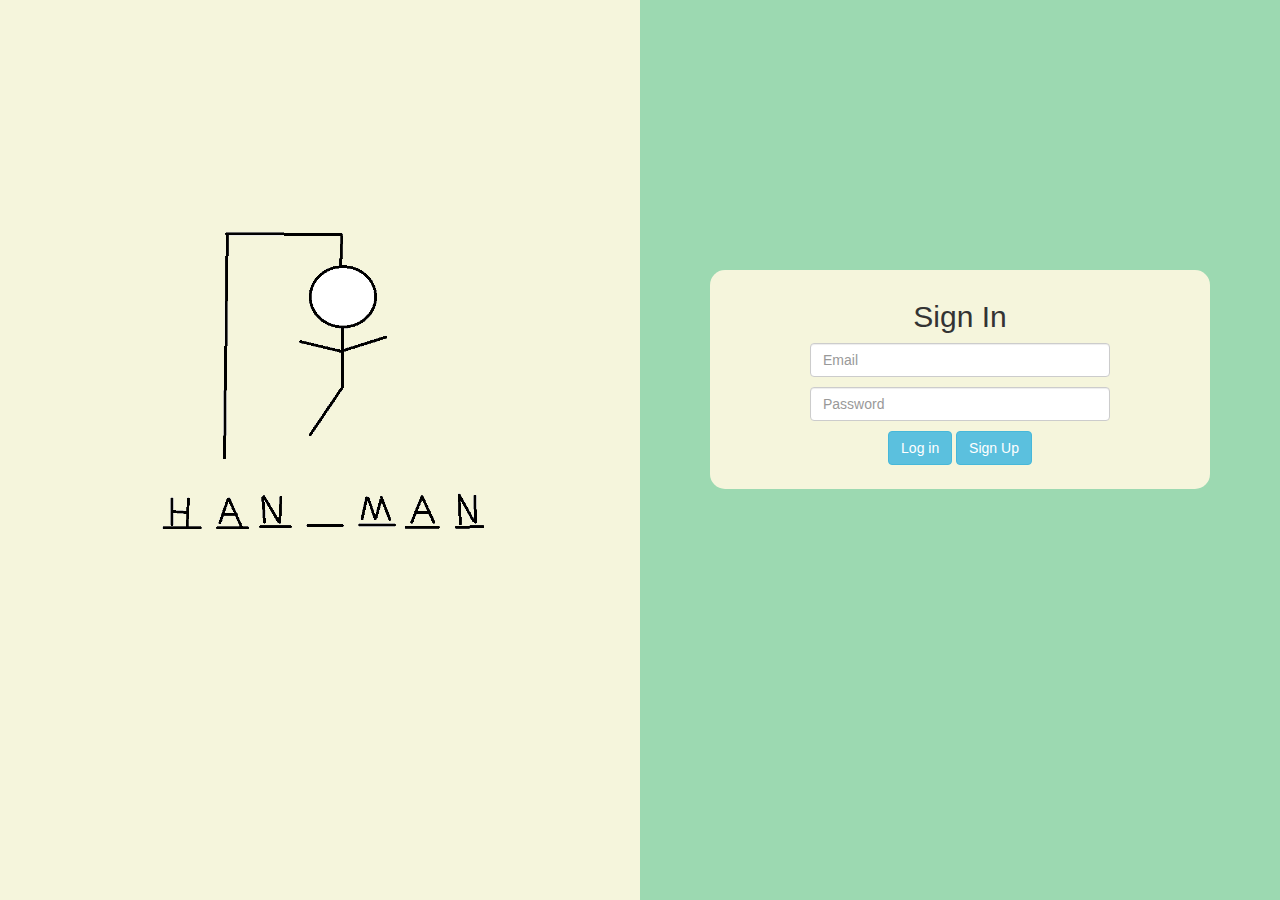
==== index.html @ 8b0bed59 "Configure mobile view for auth pages" ====
<html>
    <head>
        <title>Sign In</title>
        <script src="https://code.jquery.com/jquery-2.2.3.min.js" integrity="sha256-a23g1Nt4dtEYOj7bR+vTu7+T8VP13humZFBJNIYoEJo=" crossorigin="anonymous"></script>
        <link rel="stylesheet" href="https://maxcdn.bootstrapcdn.com/bootstrap/3.3.7/css/bootstrap.min.css" integrity="sha384-BVYiiSIFeK1dGmJRAkycuHAHRg32OmUcww7on3RYdg4Va+PmSTsz/K68vbdEjh4u" crossorigin="anonymous">
        <link rel="stylesheet" type="text/css" href="css/style.css">
    </head>
    <body>
        <div>
            <div class="fluff_container">
                <div id="desktop_banner">
                    <img src="img/Hangman.png" />
                </div>
            </div>
            <div class="auth_container">
                <div class="signin-form-container">
                    <div id="mobile_banner">
                        <img src="img/Hangman.png" />
                    </div>
                    <form id="signinForm">
                        <h2>Sign In</h2>
                        <input type="email" id="emailInputSignin" class="form-control auth-input" placeholder="Email" required>
                        <input type="password" id="passwordInputSignin" class="form-control auth-input" placeholder="Password" pattern=".*" required>
                        <h4 id="signin_error_message" class="error_message text-danger">Incorrect Username or Password</h4>
                        <div>
                            <input type="submit" id="signin-submit" class="btn btn-info" value="Log in">
                            <a href="register.html" class="btn btn-info">Sign Up</a>
                        </div>
                    </form>
                </div>
            </div>
        </div>
        <script src="js/view/signin_view.js"></script>
        <script src="https://code.jquery.com/jquery-2.2.3.min.js" integrity="sha256-a23g1Nt4dtEYOj7bR+vTu7+T8VP13humZFBJNIYoEJo=" crossorigin="anonymous"></script>
        <script src="js/auth/amazon-cognito-identity.min.js"></script>
        <script src="js/auth/config.js"></script>
        <script src="js/auth/cognito-auth.js"></script>
    </body>
</html>
---- css/style.css ----
canvas{ border: 1px solid black; }

#word {
    text-align: center;
}

.jumbotron {
    background-color:  #9cd9b1;
}

button:not(#replay_button):not(#logout_button):not(#replay_button):not(#save_score_button){
    width: 40px;
    margin: 1px;
}

#logout_button_div {
    margin-top: 50px;
    padding: 10px;
}

#game_container {
    margin-top: 2%;
    border-radius: 15px;
    text-align: center;
    background-color: #F5F5DC;
    display: inline-block;
    padding: 10px;
}

#leaderboard_container {
    padding: 20px;
}

#leaderboard_container > h1 {
    margin-top: 1px;
    padding-bottom: 10px;
}

.my_container {
    margin-top: 2%;
    border-radius: 15px;
    text-align: center;
    background-color: #F5F5DC;
    display: inline-block;
}

body {
    text-align: center;
    background-color: #9cd9b1 ;
}

@media only screen and (max-width: 1270px) {
    .fluff_container {
        display: none;
    }
    .auth_container {
        text-align:center;
    }
    
    .signin-form-container {
        border-radius: 15px;
        background-color: #F5F5DC;
        padding: 10px;
        width: 500px; 
        margin: auto;
        margin-top: 2vh;
    }
}

@media only screen and (min-width: 1270px) {
    .fluff_container {
        background-color: #F5F5DC;;
        height: 100%;
        float: left;
        width: 50%;
        text-align: center;
    }

    #mobile_banner {
        display: none;
    }

    .auth_container {
        text-align:center;
        float: right;
        width: 50%;
    }
    
    .signin-form-container {
        border-radius: 15px;
        background-color: #F5F5DC;
        padding: 10px;
        width: 500px; 
        margin: auto;
        margin-top: 30vh;
    }
}



.fluff_container > div {
    margin: auto;
    margin-top: 20vh;
}


.auth-input {
    width: 300px;
    margin: 10px;
}

form {
    display: inline-block;
}

#signin-submit {
    display: inline-block;
}

.modal {
    display: none; 
    position: fixed; 
    z-index: 1; 
    left: 0;
    top: 0;
    width: 100%; 
    height: 100%; 
    overflow: auto; 
    background-color: rgb(0,0,0); 
    background-color: rgba(0,0,0,0.4);
}


.modal-content {
    background-color: #F5F5DC;
    margin: 10% auto; 
    padding: 20px;
    border: 1px solid #888;
    width: 80%; 
}

#alphabet {
    float: right;
    text-align: center;
}

#leaderboard_list > li {
    font-weight: 800;
}

.fluff_container > img {
    margin-top: 20%;
    margin-bottom: auto
}

.error_message {
    display: none;
}
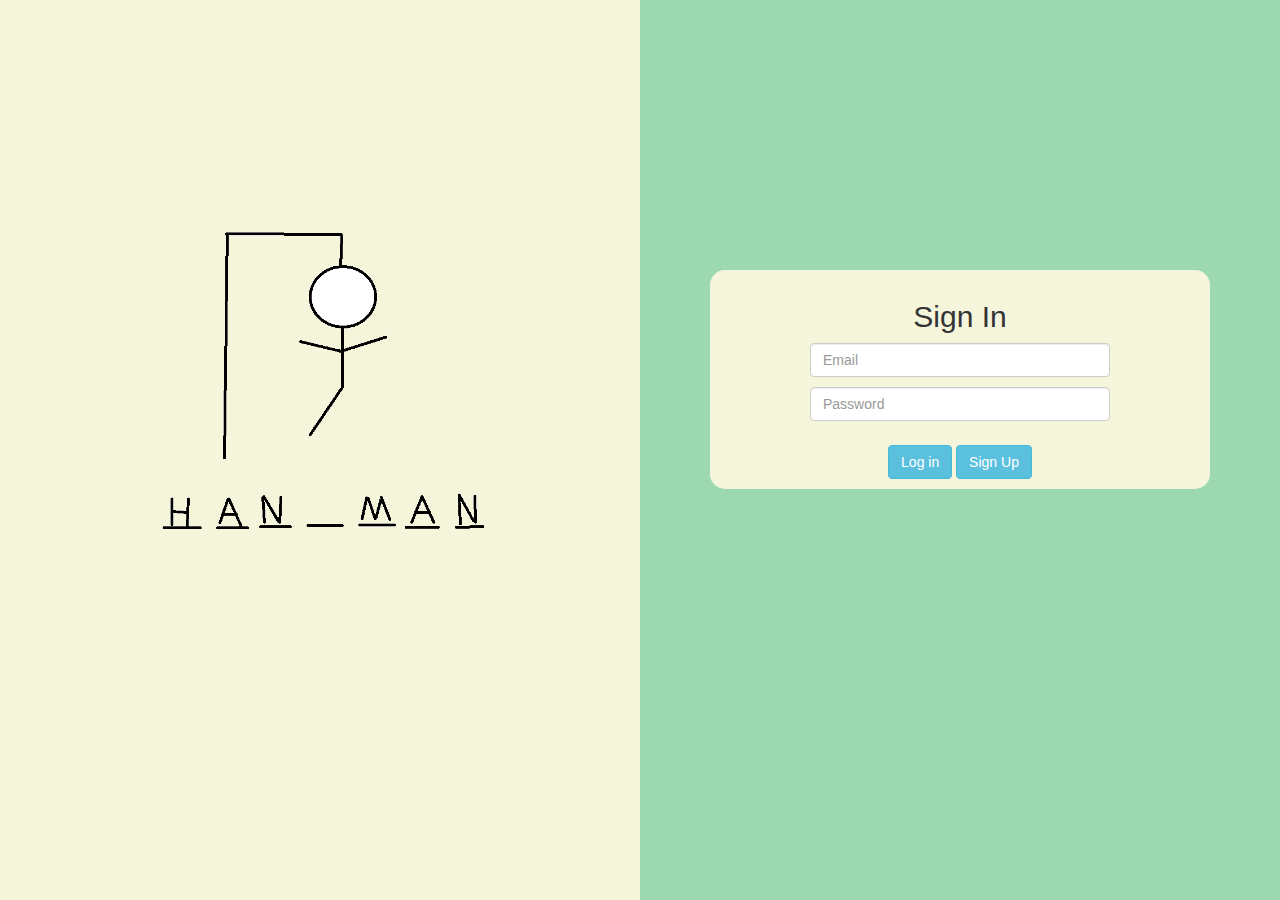
==== commit 8c600aee: "Finish refactoring auth" ====
--- a/index.html
+++ b/index.html
@@ -23,17 +23,22 @@
                         <input type="password" id="passwordInputSignin" class="form-control auth-input" placeholder="Password" pattern=".*" required>
                         <h4 id="signin_error_message" class="error_message text-danger">Incorrect Username or Password</h4>
                         <div>
-                            <input type="submit" id="signin-submit" class="btn btn-info" value="Log in">
-                            <a href="register.html" class="btn btn-info">Sign Up</a>
                         </div>
                     </form>
+                    <div>
+
+                    </div>
+                    <button type="submit" id="signin_button" class="btn btn-info">Log in</button>
+                    <a href="register.html" class="btn btn-info">Sign Up</a>
                 </div>
             </div>
         </div>
+        <script src="js/event_dispatcher.js"></script>
+        <script src="js/auth/config.js"></script>
+        <script src="js/model/signin_model.js"></script>
         <script src="js/view/signin_view.js"></script>
-        <script src="https://code.jquery.com/jquery-2.2.3.min.js" integrity="sha256-a23g1Nt4dtEYOj7bR+vTu7+T8VP13humZFBJNIYoEJo=" crossorigin="anonymous"></script>
+        <script src="js/controller/signin_controller.js"></script>
+        <script src="js/register_app.js"></script>
         <script src="js/auth/amazon-cognito-identity.min.js"></script>
-        <script src="js/auth/config.js"></script>
-        <script src="js/auth/cognito-auth.js"></script>
     </body>
 </html>--- a/css/style.css
+++ b/css/style.css
@@ -8,7 +8,7 @@
     background-color:  #9cd9b1;
 }
 
-button:not(#replay_button):not(#logout_button):not(#replay_button):not(#save_score_button){
+button:not(#signin_button):not(#verify_button):not(#ok_button):not(#register_button):not(#replay_button):not(#logout_button):not(#replay_button):not(#save_score_button){
     width: 40px;
     margin: 1px;
 }
@@ -96,8 +96,6 @@
     }
 }
 
-
-
 .fluff_container > div {
     margin: auto;
     margin-top: 20vh;
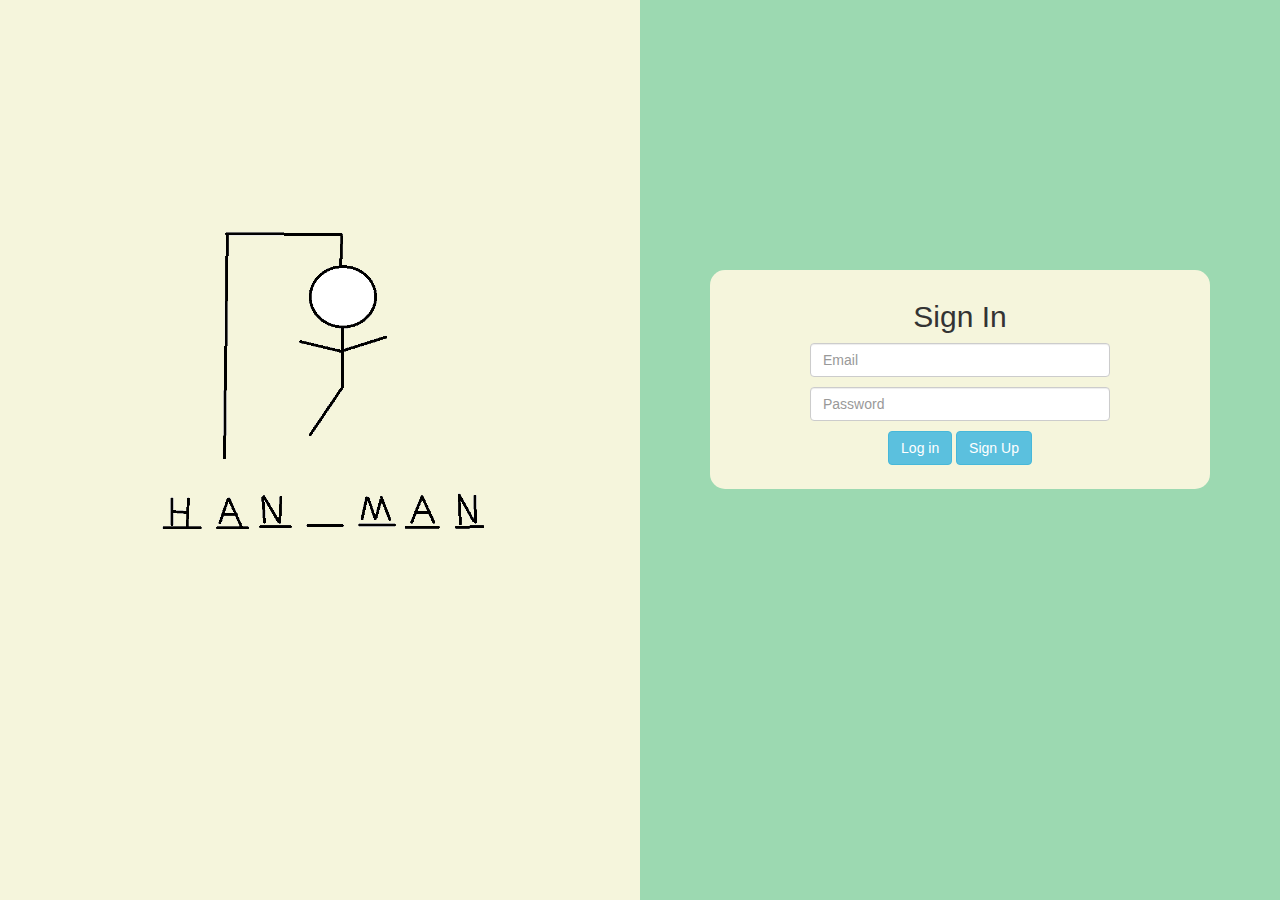
==== commit a861439f: "Prevent default action on form enter" ====
--- a/index.html
+++ b/index.html
@@ -24,12 +24,11 @@
                         <h4 id="signin_error_message" class="error_message text-danger">Incorrect Username or Password</h4>
                         <div>
                         </div>
+                        <button type="submit" id="signin_button" class="btn btn-info">Log in</button>
+                        <a href="register.html" class="btn btn-info">Sign Up</a>
                     </form>
                     <div>
-
                     </div>
-                    <button type="submit" id="signin_button" class="btn btn-info">Log in</button>
-                    <a href="register.html" class="btn btn-info">Sign Up</a>
                 </div>
             </div>
         </div>
--- a/css/style.css
+++ b/css/style.css
@@ -1,4 +1,4 @@
-canvas{ border: 1px solid black; }
+/* canvas{ border: 1px solid black; } */
 
 #word {
     text-align: center;
@@ -18,30 +18,13 @@
     padding: 10px;
 }
 
-#game_container {
-    margin-top: 2%;
-    border-radius: 15px;
+#app_container {
     text-align: center;
-    background-color: #F5F5DC;
-    display: inline-block;
-    padding: 10px;
+    overflow: hidden;
 }
-
-#leaderboard_container {
-    padding: 20px;
-}
-
 #leaderboard_container > h1 {
     margin-top: 1px;
     padding-bottom: 10px;
-}
-
-.my_container {
-    margin-top: 2%;
-    border-radius: 15px;
-    text-align: center;
-    background-color: #F5F5DC;
-    display: inline-block;
 }
 
 body {
@@ -49,12 +32,62 @@
     background-color: #9cd9b1 ;
 }
 
+@media only screen and (min-width: 1500px) {
+    #leaderboard_container {
+        margin-top: 2%;
+        margin-right: 2%;
+        display: inline-block;
+        padding: 20px;
+        border-radius: 15px;
+        text-align: center;
+        background-color: #F5F5DC;
+    }
+
+    #game_container {
+        margin-top: 2%;
+        margin-left: 2%;
+        border-radius: 15px;
+        text-align: center;
+        background-color: #F5F5DC;
+        padding: 10px;
+        display: block;
+        float: left;
+    }
+
+}
+
+@media only screen and (max-width: 1500px) {
+    #leaderboard_container {
+        margin-top: 2%;
+        margin-right: 2%;
+        margin-left: 2%;
+        padding: 20px;
+        border-radius: 15px;
+        text-align: center;
+        background-color: #F5F5DC;
+        display: block;
+    }
+
+    #game_container {
+        margin-top: 2%;
+        margin-right: 2%;
+        margin-left: 2%;
+        border-radius: 15px;
+        text-align: center;
+        background-color: #F5F5DC;
+        padding: 10px;
+        display: block;
+    }
+}
+
 @media only screen and (max-width: 1270px) {
     .fluff_container {
         display: none;
     }
     .auth_container {
-        text-align:center;
+        position: absolute;
+        top: 40%; left: 50%;
+        transform: translate(-50%,-50%);
     }
     
     .signin-form-container {
@@ -62,8 +95,6 @@
         background-color: #F5F5DC;
         padding: 10px;
         width: 500px; 
-        margin: auto;
-        margin-top: 2vh;
     }
 }
 
@@ -101,7 +132,9 @@
     margin-top: 20vh;
 }
 
-
+#leaderboard_outer_container {
+    display: inline-block;
+}
 .auth-input {
     width: 300px;
     margin: 10px;
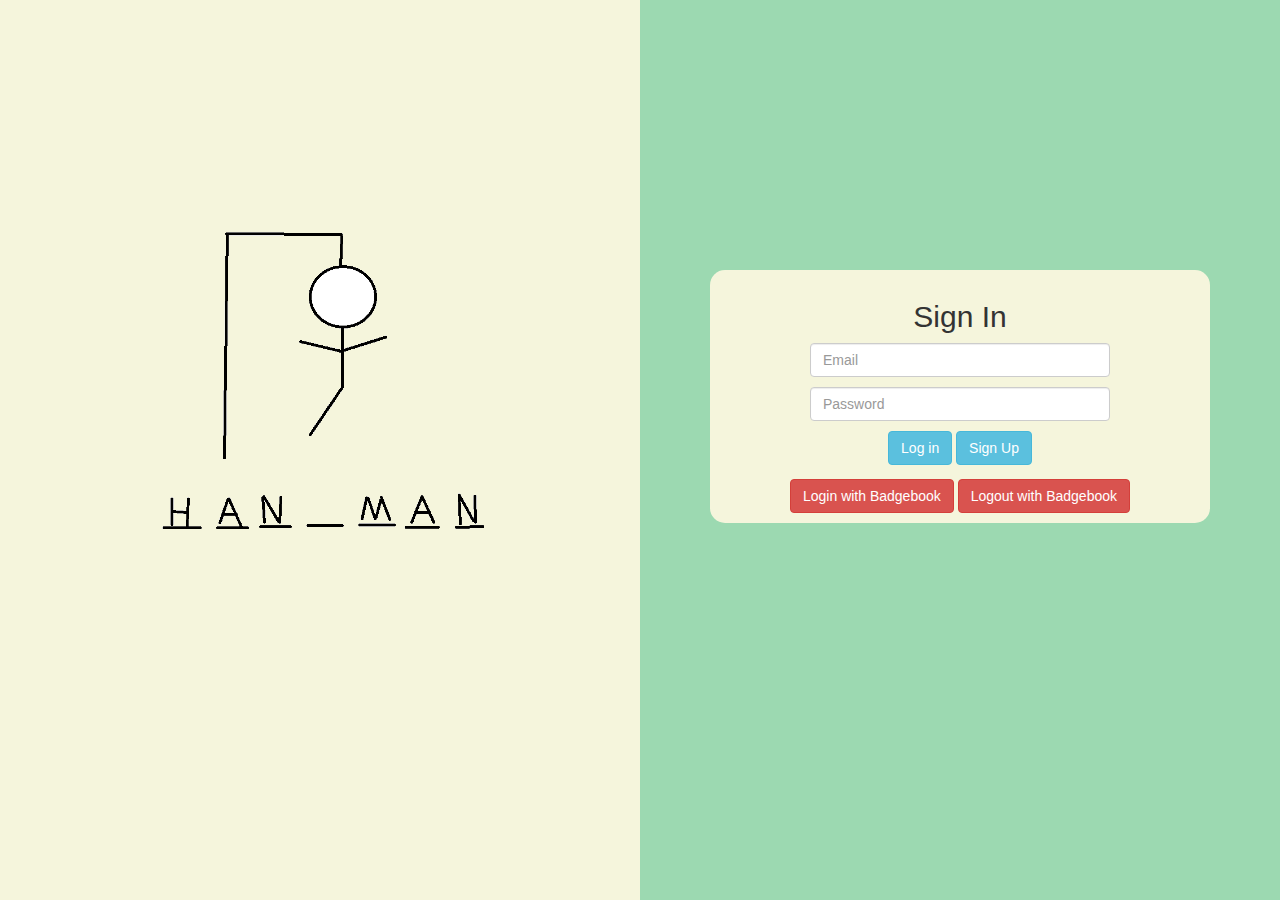
==== commit fc4b300f: "Begin integrating sso" ====
--- a/index.html
+++ b/index.html
@@ -2,6 +2,7 @@
     <head>
         <title>Sign In</title>
         <script src="https://code.jquery.com/jquery-2.2.3.min.js" integrity="sha256-a23g1Nt4dtEYOj7bR+vTu7+T8VP13humZFBJNIYoEJo=" crossorigin="anonymous"></script>
+        <link rel="shortcut icon" type="image/png" href="img/Hangman_Icon.png"/>
         <link rel="stylesheet" href="https://maxcdn.bootstrapcdn.com/bootstrap/3.3.7/css/bootstrap.min.css" integrity="sha384-BVYiiSIFeK1dGmJRAkycuHAHRg32OmUcww7on3RYdg4Va+PmSTsz/K68vbdEjh4u" crossorigin="anonymous">
         <link rel="stylesheet" type="text/css" href="css/style.css">
     </head>
@@ -27,17 +28,31 @@
                         <button type="submit" id="signin_button" class="btn btn-info">Log in</button>
                         <a href="register.html" class="btn btn-info">Sign Up</a>
                     </form>
+                    <button id="login_with_badgebook_button" class="btn btn-danger">Login with Badgebook</button>
+                    <button id="logout_with_badgebook_button" class="btn btn-danger">Logout with Badgebook</button>
                     <div>
                     </div>
                 </div>
             </div>
         </div>
+        <script src="js/strings.js"></script>
         <script src="js/event_dispatcher.js"></script>
         <script src="js/auth/config.js"></script>
+        <script src="js/auth/token-handler.js"></script>
         <script src="js/model/signin_model.js"></script>
         <script src="js/view/signin_view.js"></script>
         <script src="js/controller/signin_controller.js"></script>
         <script src="js/register_app.js"></script>
         <script src="js/auth/amazon-cognito-identity.min.js"></script>
+        <!-- <script>
+            let login_with_badgebook_button_element = document.getElementById("login_with_badgebook_button");
+            console.log(login_with_badgebook_button_element);
+
+            function handleClickLogin() {
+                badgeBookTokenHandler.loginWithBadgeBook();
+            }
+
+            login_with_badgebook_button_element.onclick = handleClickLogin;
+        </script> -->
     </body>
 </html>--- a/css/style.css
+++ b/css/style.css
@@ -8,7 +8,7 @@
     background-color:  #9cd9b1;
 }
 
-button:not(#signin_button):not(#verify_button):not(#ok_button):not(#register_button):not(#replay_button):not(#logout_button):not(#replay_button):not(#save_score_button){
+button:not(#logout_with_badgebook_button):not(#login_with_badgebook_button):not(#signin_button):not(#verify_button):not(#ok_button):not(#register_button):not(#replay_button):not(#logout_button):not(#replay_button):not(#save_score_button){
     width: 40px;
     margin: 1px;
 }
@@ -22,6 +22,7 @@
     text-align: center;
     overflow: hidden;
 }
+
 #leaderboard_container > h1 {
     margin-top: 1px;
     padding-bottom: 10px;
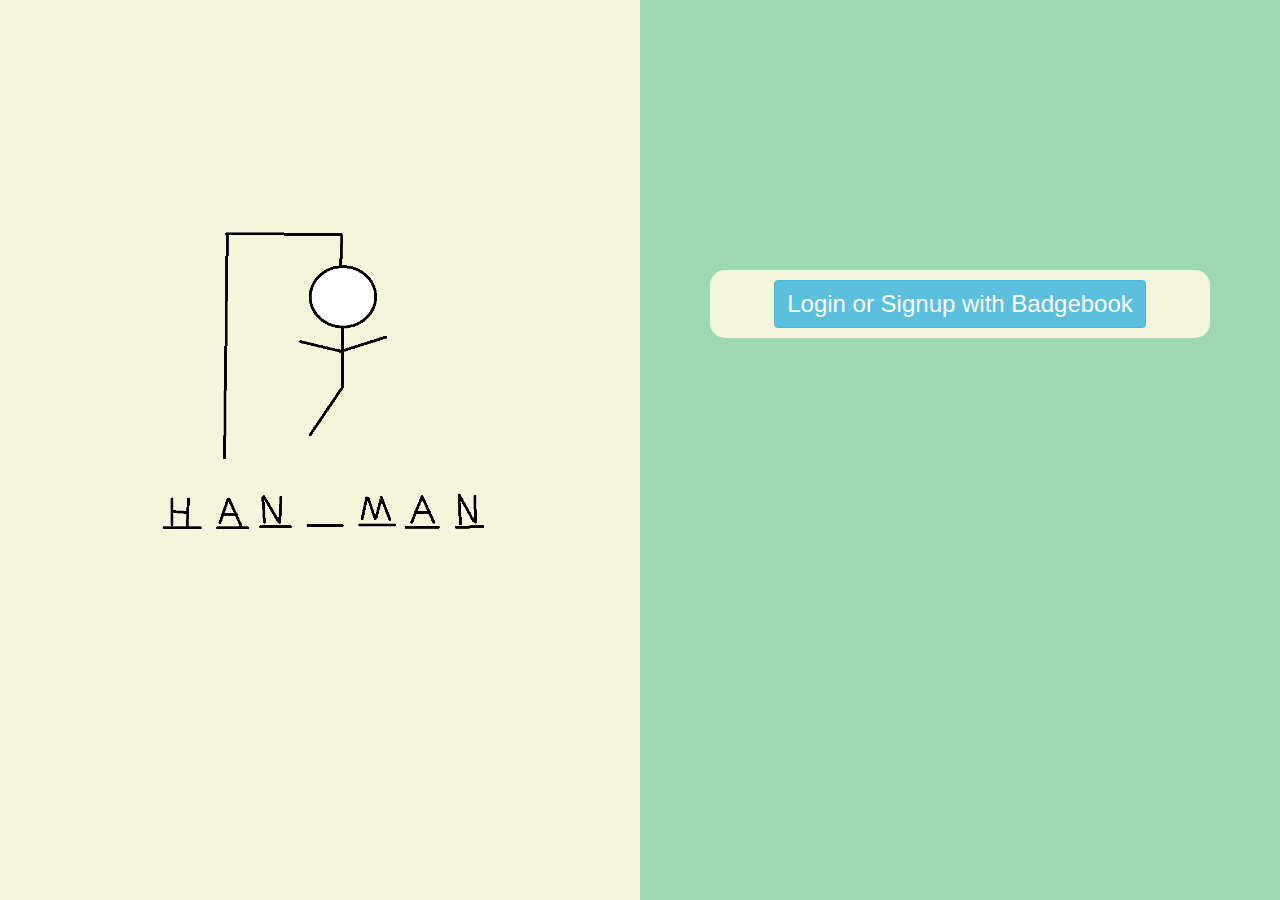
==== commit 6ead21af: "Some siginin page formatting - return to index.html on logout" ====
--- a/index.html
+++ b/index.html
@@ -18,20 +18,7 @@
                     <div id="mobile_banner">
                         <img src="img/Hangman.png" />
                     </div>
-                    <form id="signinForm">
-                        <h2>Sign In</h2>
-                        <input type="email" id="emailInputSignin" class="form-control auth-input" placeholder="Email" required>
-                        <input type="password" id="passwordInputSignin" class="form-control auth-input" placeholder="Password" pattern=".*" required>
-                        <h4 id="signin_error_message" class="error_message text-danger">Incorrect Username or Password</h4>
-                        <div>
-                        </div>
-                        <button type="submit" id="signin_button" class="btn btn-info">Log in</button>
-                        <a href="register.html" class="btn btn-info">Sign Up</a>
-                    </form>
-                    <button id="login_with_badgebook_button" class="btn btn-danger">Login with Badgebook</button>
-                    <button id="logout_with_badgebook_button" class="btn btn-danger">Logout with Badgebook</button>
-                    <div>
-                    </div>
+                    <button id="login_with_badgebook_button" class="btn btn-info">Login or Signup with Badgebook</button>
                 </div>
             </div>
         </div>
@@ -44,15 +31,5 @@
         <script src="js/controller/signin_controller.js"></script>
         <script src="js/register_app.js"></script>
         <script src="js/auth/amazon-cognito-identity.min.js"></script>
-        <!-- <script>
-            let login_with_badgebook_button_element = document.getElementById("login_with_badgebook_button");
-            console.log(login_with_badgebook_button_element);
-
-            function handleClickLogin() {
-                badgeBookTokenHandler.loginWithBadgeBook();
-            }
-
-            login_with_badgebook_button_element.onclick = handleClickLogin;
-        </script> -->
     </body>
 </html>--- a/css/style.css
+++ b/css/style.css
@@ -11,6 +11,10 @@
 button:not(#logout_with_badgebook_button):not(#login_with_badgebook_button):not(#signin_button):not(#verify_button):not(#ok_button):not(#register_button):not(#replay_button):not(#logout_button):not(#replay_button):not(#save_score_button){
     width: 40px;
     margin: 1px;
+}
+
+#login_with_badgebook_button {
+    font-size: x-large;
 }
 
 #logout_button_div {
